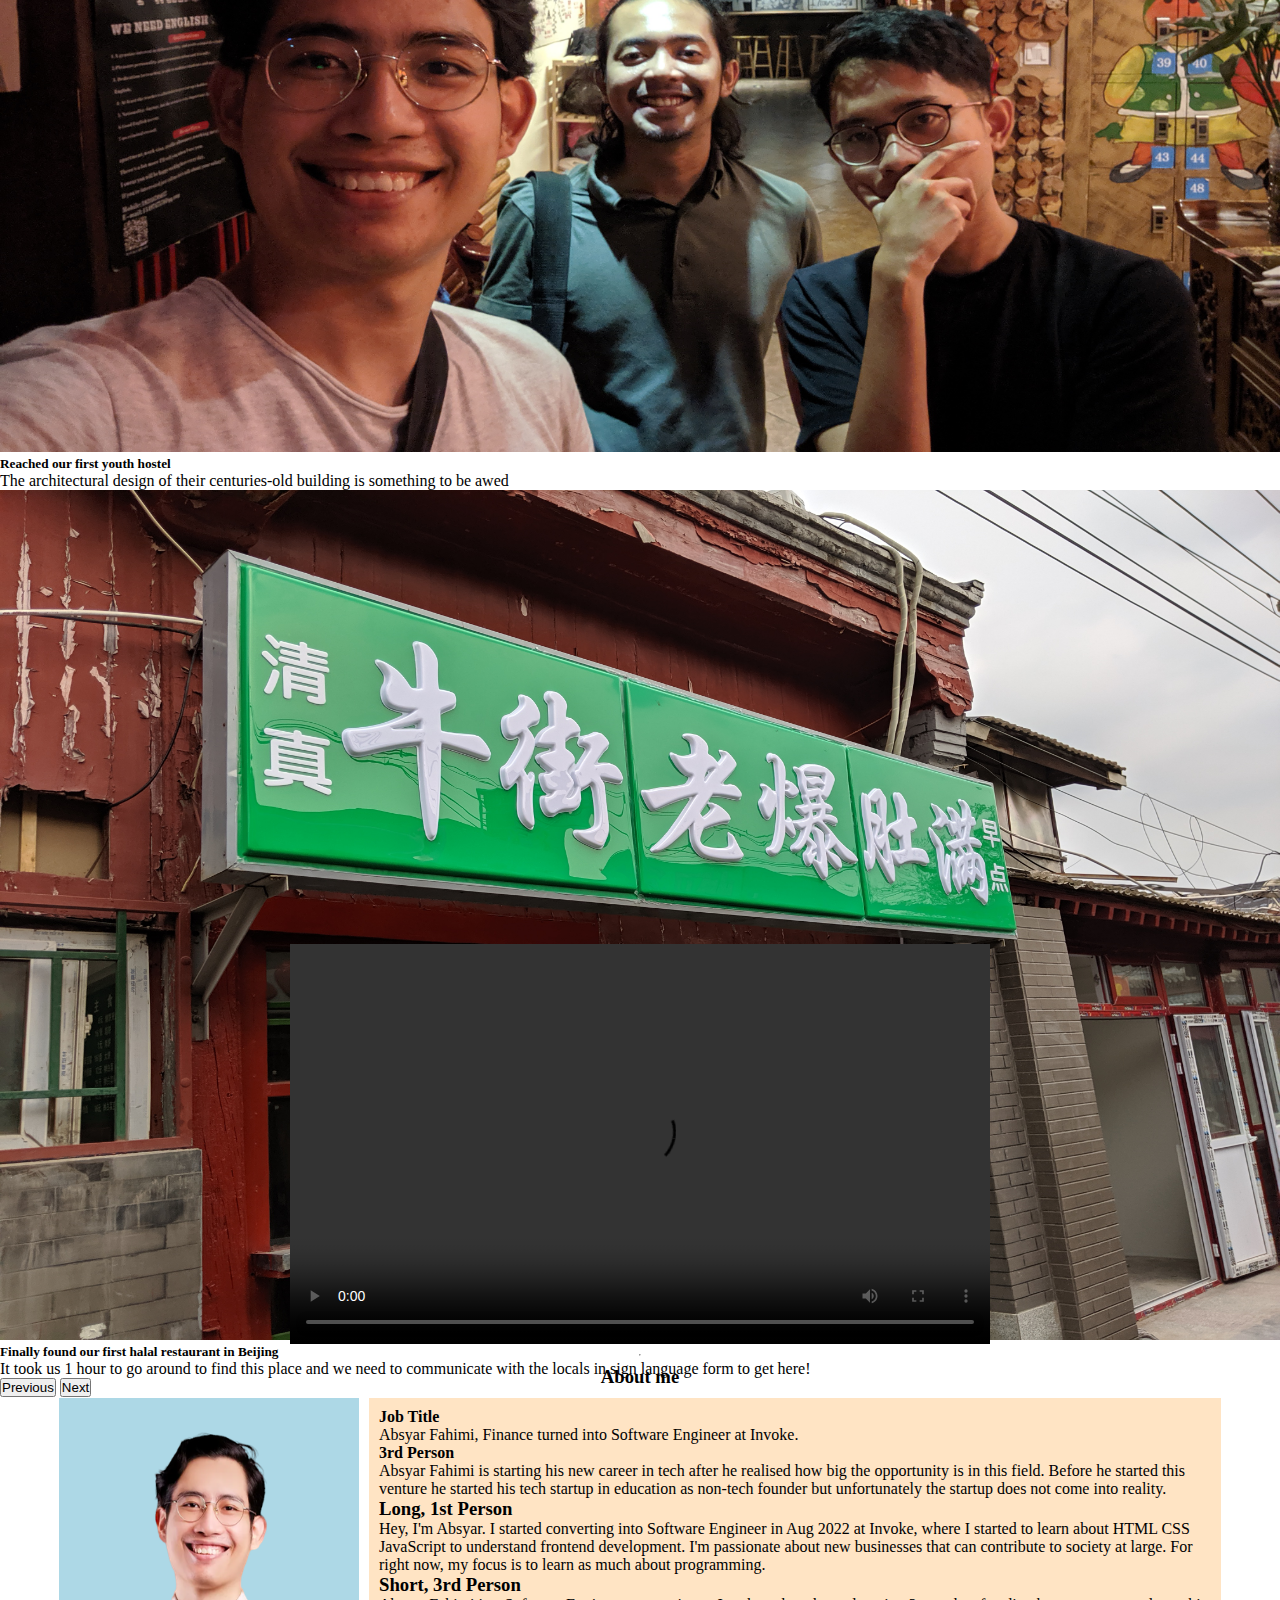
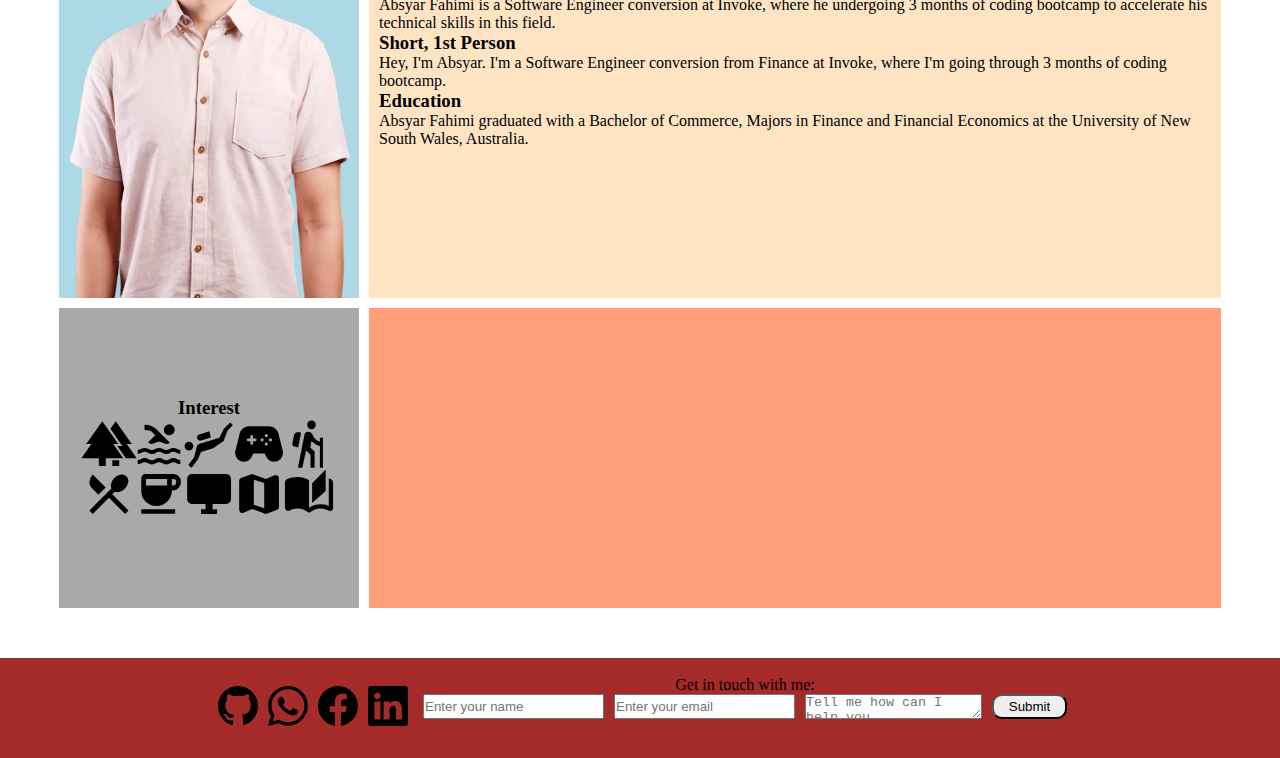
==== index.html @ f7a5f2e1 "update portfolio 2.11pm" ====
<!DOCTYPE html>
<html lang="en">
  <head>
    <meta charset="UTF-8" />
    <meta http-equiv="X-UA-Compatible" content="IE=edge" />
    <meta name="viewport" content="width=device-width, initial-scale=1.0" />
    <link
      href="https://cdn.jsdelivr.net/npm/bootstrap@5.2.0/dist/css/bootstrap.min.css"
      rel="stylesheet"
      integrity="sha384-gH2yIJqKdNHPEq0n4Mqa/HGKIhSkIHeL5AyhkYV8i59U5AR6csBvApHHNl/vI1Bx"
      crossorigin="anonymous"
    />
    <link
      rel="stylesheet"
      href="https://fonts.googleapis.com/css2?family=Material+Symbols+Outlined:opsz,wght,FILL,GRAD@48,600,0,0"
    />
    <link rel="stylesheet" href="style.css" />
    <title>Web of Gweatness</title>
  </head>
  <body>
    <div class="main-container">
      <div id="navbar">
        <div class="navbar-left">
          <h3>Hello, welcome to travel blog</h3>
        </div>
        <div class="navbar-right">
          <ul class="navigation">
            <a href="#carousel">
              <li>My Adventure</li>
            </a>
            <a href="#about-me">
              <li>About Me</li>
            </a>
            <a href="#video-intro">
              <li>Video</li>
            </a>
            <a href="#footer">
              <li>Contact</li>
            </a>
          </ul>
        </div>
      </div>
      <div id="carousel" class="carousel slide" data-bs-ride="false">
        <div class="carousel-indicators">
          <button
            type="button"
            data-bs-target="#carousel"
            data-bs-slide-to="0"
            class="active"
            aria-current="true"
            aria-label="Slide 1"
          ></button>
          <button
            type="button"
            data-bs-target="#carousel"
            data-bs-slide-to="1"
            aria-label="Slide 2"
          ></button>
          <button
            type="button"
            data-bs-target="#carousel"
            data-bs-slide-to="2"
            aria-label="Slide 3"
          ></button>
          <!-- for every picture must add this -->
          <!-- <button
              type="button"
              data-bs-target="#carousel"
              data-bs-slide-to="x"
              aria-label="Slide y"
            ></button> -->
        </div>
        <div class="carousel-inner">
          <div class="carousel-item active">
            <img
              src="./assets/onboarding to China.jpg"
              class="d-block w-100"
              alt="3 guys at KLIA 2 waiting flight to China"
            />
            <div class="carousel-caption d-none d-md-block">
              <h5>1 month of crazy adventure to Trans Siberian trip</h5>
              <p>
                It all started with an idea for the craziest adventure to see
                the world
              </p>
            </div>
          </div>
          <div class="carousel-item">
            <img
              src="./assets/first pit stop.jpg"
              class="d-block w-100"
              alt="..."
            />
            <div class="carousel-caption d-none d-md-block">
              <h5>Reached our first youth hostel</h5>
              <p>
                The architectural design of their centuries-old building is
                something to be awed
              </p>
            </div>
          </div>
          <div class="carousel-item">
            <img
              src="./assets/halal restaurant in beijing.jpg"
              class="d-block w-100"
              alt="..."
            />
            <div class="carousel-caption d-none d-md-block">
              <h5>Finally found our first halal restaurant in Beijing</h5>
              <p>
                It took us 1 hour to go around to find this place and we need to
                communicate with the locals in sign language form to get here!
              </p>
            </div>
          </div>
          <!-- copy paste this to add more picture -->
          <!-- <div class="carousel-item">
              <img
                src="./assets/halal restaurant in beijing.jpg"
                class="d-block w-100"
                alt="..."
              />
              <div class="carousel-caption d-none d-md-block">
                <h5>Third slide label</h5>
                <p>
                  Some representative placeholder content for the third slide.
                </p>
              </div>
            </div> -->
        </div>
        <button
          class="carousel-control-prev"
          type="button"
          data-bs-target="#carousel"
          data-bs-slide="prev"
        >
          <span class="carousel-control-prev-icon" aria-hidden="true"></span>
          <span class="visually-hidden">Previous</span>
        </button>
        <button
          class="carousel-control-next"
          type="button"
          data-bs-target="#carousel"
          data-bs-slide="next"
        >
          <span class="carousel-control-next-icon" aria-hidden="true"></span>
          <span class="visually-hidden">Next</span>
        </button>
      </div>
    </div>
    <div class="second-container">
      <hr />
      <h3 id="video-intro">30 Days of Trans Siberia Trip</h3>
      <video
        src="./assets/TransSiberia.mp4"
        id="video"
        controls
        type="video/mp4"
      ></video>
      <div id="about-me">
        <hr />
        <h3>About me</h3>
        <div id="top-about-me">
          <img src="./assets/profile.png" alt="profile picture" />
          <div class="bio">
            <h4>Job Title</h4>
            <p>
              Absyar Fahimi, Finance turned into Software Engineer at Invoke.
            </p>
            <h4>3rd Person</h4>
            <p>
              Absyar Fahimi is starting his new career in tech after he realised
              how big the opportunity is in this field. Before he started this
              venture he started his tech startup in education as non-tech
              founder but unfortunately the startup does not come into reality.
            </p>
            <h3>Long, 1st Person</h3>
            <p>
              Hey, I'm Absyar. I started converting into Software Engineer in
              Aug 2022 at Invoke, where I started to learn about HTML CSS
              JavaScript to understand frontend development. I'm passionate
              about new businesses that can contribute to society at large. For
              right now, my focus is to learn as much about programming.
            </p>
            <h3>Short, 3rd Person</h3>
            <p>
              Absyar Fahimi is a Software Engineer conversion at Invoke, where
              he undergoing 3 months of coding bootcamp to accelerate his
              technical skills in this field.
            </p>
            <h3>Short, 1st Person</h3>
            <p>
              Hey, I'm Absyar. I'm a Software Engineer conversion from Finance
              at Invoke, where I'm going through 3 months of coding bootcamp.
            </p>
            <h3>Education</h3>
            <p>
              Absyar Fahimi graduated with a Bachelor of Commerce, Majors in
              Finance and Financial Economics at the University of New South
              Wales, Australia.
            </p>
          </div>
        </div>
        <div id="bot-about-me">
          <div class="interest">
            <h3>Interest</h3>
            <div class="interest-list">
              <p class="material-symbols-outlined">forest</p>
              <p class="material-symbols-outlined">pool</p>
              <p class="material-symbols-outlined">scuba_diving</p>
              <p class="material-symbols-outlined">stadia_controller</p>
              <p class="material-symbols-outlined">hiking</p>
              <p class="material-symbols-outlined">restaurant_menu</p>
              <p class="material-symbols-outlined">coffee</p>
              <p class="material-symbols-outlined">desktop_windows</p>
              <p class="material-symbols-outlined">map</p>
              <p class="material-symbols-outlined">auto_stories</p>
            </div>
          </div>
          <div class="more-about-me"></div>
        </div>
      </div>
    </div>
    <footer id="footer">
      <div id="social-media">
        <a href="https://github.com/khairulabsyar" target="_blank">
          <svg
            xmlns="http://www.w3.org/2000/svg"
            width="16"
            height="16"
            fill="currentColor"
            class="bi bi-github fs-3"
            viewBox="0 0 16 16"
          >
            <path
              d="M8 0C3.58 0 0 3.58 0 8c0 3.54 2.29 6.53 5.47 7.59.4.07.55-.17.55-.38 0-.19-.01-.82-.01-1.49-2.01.37-2.53-.49-2.69-.94-.09-.23-.48-.94-.82-1.13-.28-.15-.68-.52-.01-.53.63-.01 1.08.58 1.23.82.72 1.21 1.87.87 2.33.66.07-.52.28-.87.51-1.07-1.78-.2-3.64-.89-3.64-3.95 0-.87.31-1.59.82-2.15-.08-.2-.36-1.02.08-2.12 0 0 .67-.21 2.2.82.64-.18 1.32-.27 2-.27.68 0 1.36.09 2 .27 1.53-1.04 2.2-.82 2.2-.82.44 1.1.16 1.92.08 2.12.51.56.82 1.27.82 2.15 0 3.07-1.87 3.75-3.65 3.95.29.25.54.73.54 1.48 0 1.07-.01 1.93-.01 2.2 0 .21.15.46.55.38A8.012 8.012 0 0 0 16 8c0-4.42-3.58-8-8-8z"
            />
          </svg>
        </a>
        <a href="https://wa.me/qr/CQEOUV72MGDHC1" target="_blank">
          <svg
            xmlns="http://www.w3.org/2000/svg"
            width="16"
            height="16"
            fill="currentColor"
            class="bi bi-whatsapp"
            viewBox="0 0 16 16"
          >
            <path
              d="M13.601 2.326A7.854 7.854 0 0 0 7.994 0C3.627 0 .068 3.558.064 7.926c0 1.399.366 2.76 1.057 3.965L0 16l4.204-1.102a7.933 7.933 0 0 0 3.79.965h.004c4.368 0 7.926-3.558 7.93-7.93A7.898 7.898 0 0 0 13.6 2.326zM7.994 14.521a6.573 6.573 0 0 1-3.356-.92l-.24-.144-2.494.654.666-2.433-.156-.251a6.56 6.56 0 0 1-1.007-3.505c0-3.626 2.957-6.584 6.591-6.584a6.56 6.56 0 0 1 4.66 1.931 6.557 6.557 0 0 1 1.928 4.66c-.004 3.639-2.961 6.592-6.592 6.592zm3.615-4.934c-.197-.099-1.17-.578-1.353-.646-.182-.065-.315-.099-.445.099-.133.197-.513.646-.627.775-.114.133-.232.148-.43.05-.197-.1-.836-.308-1.592-.985-.59-.525-.985-1.175-1.103-1.372-.114-.198-.011-.304.088-.403.087-.088.197-.232.296-.346.1-.114.133-.198.198-.33.065-.134.034-.248-.015-.347-.05-.099-.445-1.076-.612-1.47-.16-.389-.323-.335-.445-.34-.114-.007-.247-.007-.38-.007a.729.729 0 0 0-.529.247c-.182.198-.691.677-.691 1.654 0 .977.71 1.916.81 2.049.098.133 1.394 2.132 3.383 2.992.47.205.84.326 1.129.418.475.152.904.129 1.246.08.38-.058 1.171-.48 1.338-.943.164-.464.164-.86.114-.943-.049-.084-.182-.133-.38-.232z"
            />
          </svg>
        </a>
        <a href="https://www.facebook.com/khairulabsyar" target="_blank">
          <svg
            xmlns="http://www.w3.org/2000/svg"
            width="16"
            height="16"
            fill="currentColor"
            class="bi bi-facebook"
            viewBox="0 0 16 16"
          >
            <path
              d="M16 8.049c0-4.446-3.582-8.05-8-8.05C3.58 0-.002 3.603-.002 8.05c0 4.017 2.926 7.347 6.75 7.951v-5.625h-2.03V8.05H6.75V6.275c0-2.017 1.195-3.131 3.022-3.131.876 0 1.791.157 1.791.157v1.98h-1.009c-.993 0-1.303.621-1.303 1.258v1.51h2.218l-.354 2.326H9.25V16c3.824-.604 6.75-3.934 6.75-7.951z"
            />
          </svg>
        </a>
        <a
          href="https://www.linkedin.com/in/absyar-fahimi-b98874b8/"
          target="_blank"
        >
          <svg
            xmlns="http://www.w3.org/2000/svg"
            width="16"
            height="16"
            fill="currentColor"
            class="bi bi-linkedin"
            viewBox="0 0 16 16"
          >
            <path
              d="M0 1.146C0 .513.526 0 1.175 0h13.65C15.474 0 16 .513 16 1.146v13.708c0 .633-.526 1.146-1.175 1.146H1.175C.526 16 0 15.487 0 14.854V1.146zm4.943 12.248V6.169H2.542v7.225h2.401zm-1.2-8.212c.837 0 1.358-.554 1.358-1.248-.015-.709-.52-1.248-1.342-1.248-.822 0-1.359.54-1.359 1.248 0 .694.521 1.248 1.327 1.248h.016zm4.908 8.212V9.359c0-.216.016-.432.08-.586.173-.431.568-.878 1.232-.878.869 0 1.216.662 1.216 1.634v3.865h2.401V9.25c0-2.22-1.184-3.252-2.764-3.252-1.274 0-1.845.7-2.165 1.193v.025h-.016a5.54 5.54 0 0 1 .016-.025V6.169h-2.4c.03.678 0 7.225 0 7.225h2.4z"
            />
          </svg>
        </a>
      </div>
      <div id="contact-details">
        <p>Get in touch with me:</p>
        <form action="https://api.web3forms.com/submit" method="POST">
          <input
            type="hidden"
            name="access_key"
            value="2069df37-3660-4379-b9e5-aab74957830b"
          />
          <input
            type="text"
            name="name"
            required
            placeholder="Enter your name"
          />
          <input
            type="email"
            name="email"
            required
            placeholder="Enter your email"
          />
          <textarea
            name="message"
            required
            placeholder="Tell me how can I help you"
          ></textarea>
          <input
            type="hidden"
            name="redirect"
            value="https://web3forms.com/success"
          />

          <button type="submit" class="submit">Submit</button>
        </form>
      </div>
    </footer>
    <script
      src="https://cdn.jsdelivr.net/npm/bootstrap@5.2.0/dist/js/bootstrap.bundle.min.js"
      integrity="sha384-A3rJD856KowSb7dwlZdYEkO39Gagi7vIsF0jrRAoQmDKKtQBHUuLZ9AsSv4jD4Xa"
      crossorigin="anonymous"
    ></script>
  </body>
</html>
<script src="./script.js"></script>
---- style.css ----
* {
  padding: 0;
  margin: 0;
  box-sizing: border-box;
}
a {
  text-decoration: none;
  color: black;
}
.main-container {
  width: 100vw;
  height: 100vh;
  display: flex;
  flex-direction: column;
  justify-content: center;
  align-items: center;
  position: relative;
}
.second-container {
  width: 100vw;
  display: flex;
  flex-direction: column;
  justify-content: center;
  align-items: center;
  gap: 10px;
}
#navbar {
  width: 100vw;
  height: 50px;
  max-width: 80%;
  display: flex;
  justify-content: space-between;
  align-items: center;
  top: 0;
}
.navbar-right {
  display: flex;
  padding-top: 10px;
}
.navigation {
  display: flex;
  list-style: none;
  gap: 25px;
}
.navigation a:hover {
  background-color: black;
  color: white;
  border-radius: 10px;
  padding: 0 5px 0 5px;
}
.carousel-item img {
  width: 100vw !important;
  height: calc(100vh - 50px);
}
#video {
  width: 700px;
  height: 400px;
}
#about-me {
  width: 100vw;
  display: flex;
  flex-direction: column;
  align-items: center;
  padding-bottom: 50px;
  gap: 10px;
}
#top-about-me {
  display: flex;
  gap: 10px;
}
#top-about-me img {
  background-color: lightblue;
  height: 500px;
  width: 300px;
}
.bio {
  height: 500px;
  width: calc(90vw - 300px);
  background-color: bisque;
  overflow-y: scroll;
  padding: 10px;
}
#bot-about-me {
  display: flex;
  gap: 10px;
}
.interest {
  height: 300px;
  width: 300px;
  background-color: darkgray;
  display: flex;
  flex-direction: column;
  justify-content: center;
  align-items: center;
}
.interest-list {
  display: flex;
  flex-wrap: wrap;
  width: 250px;
}
.material-symbols-outlined {
  font-variation-settings: "FILL" 1, "wght" 700, "GRAD" 200, "opsz" 60;
  font-size: 50px;
}
.more-about-me {
  height: 300px;
  width: calc(90vw - 300px);
  background-color: lightsalmon;
}
#footer {
  width: 100vw;
  height: 100px;
  background-color: brown;
  display: flex;
  justify-content: center;
  align-items: center;
  gap: 10px;
}
#social-media {
  width: 200px;
  height: 50px;
  display: flex;
  justify-content: center;
  align-items: center;
  gap: 10px;
}
#social-media svg {
  height: 50px;
  width: 40px;
  color: black;
}

#contact-details {
  height: 65px;
  display: flex;
  flex-direction: column;
  justify-content: flex-start;
  align-items: center;
}
form {
  display: flex;
  gap: 10px;
}
form input,
textarea {
  height: 25px;
}

.submit {
  border-radius: 10px;
  width: 75px;
  height: 25px;
}
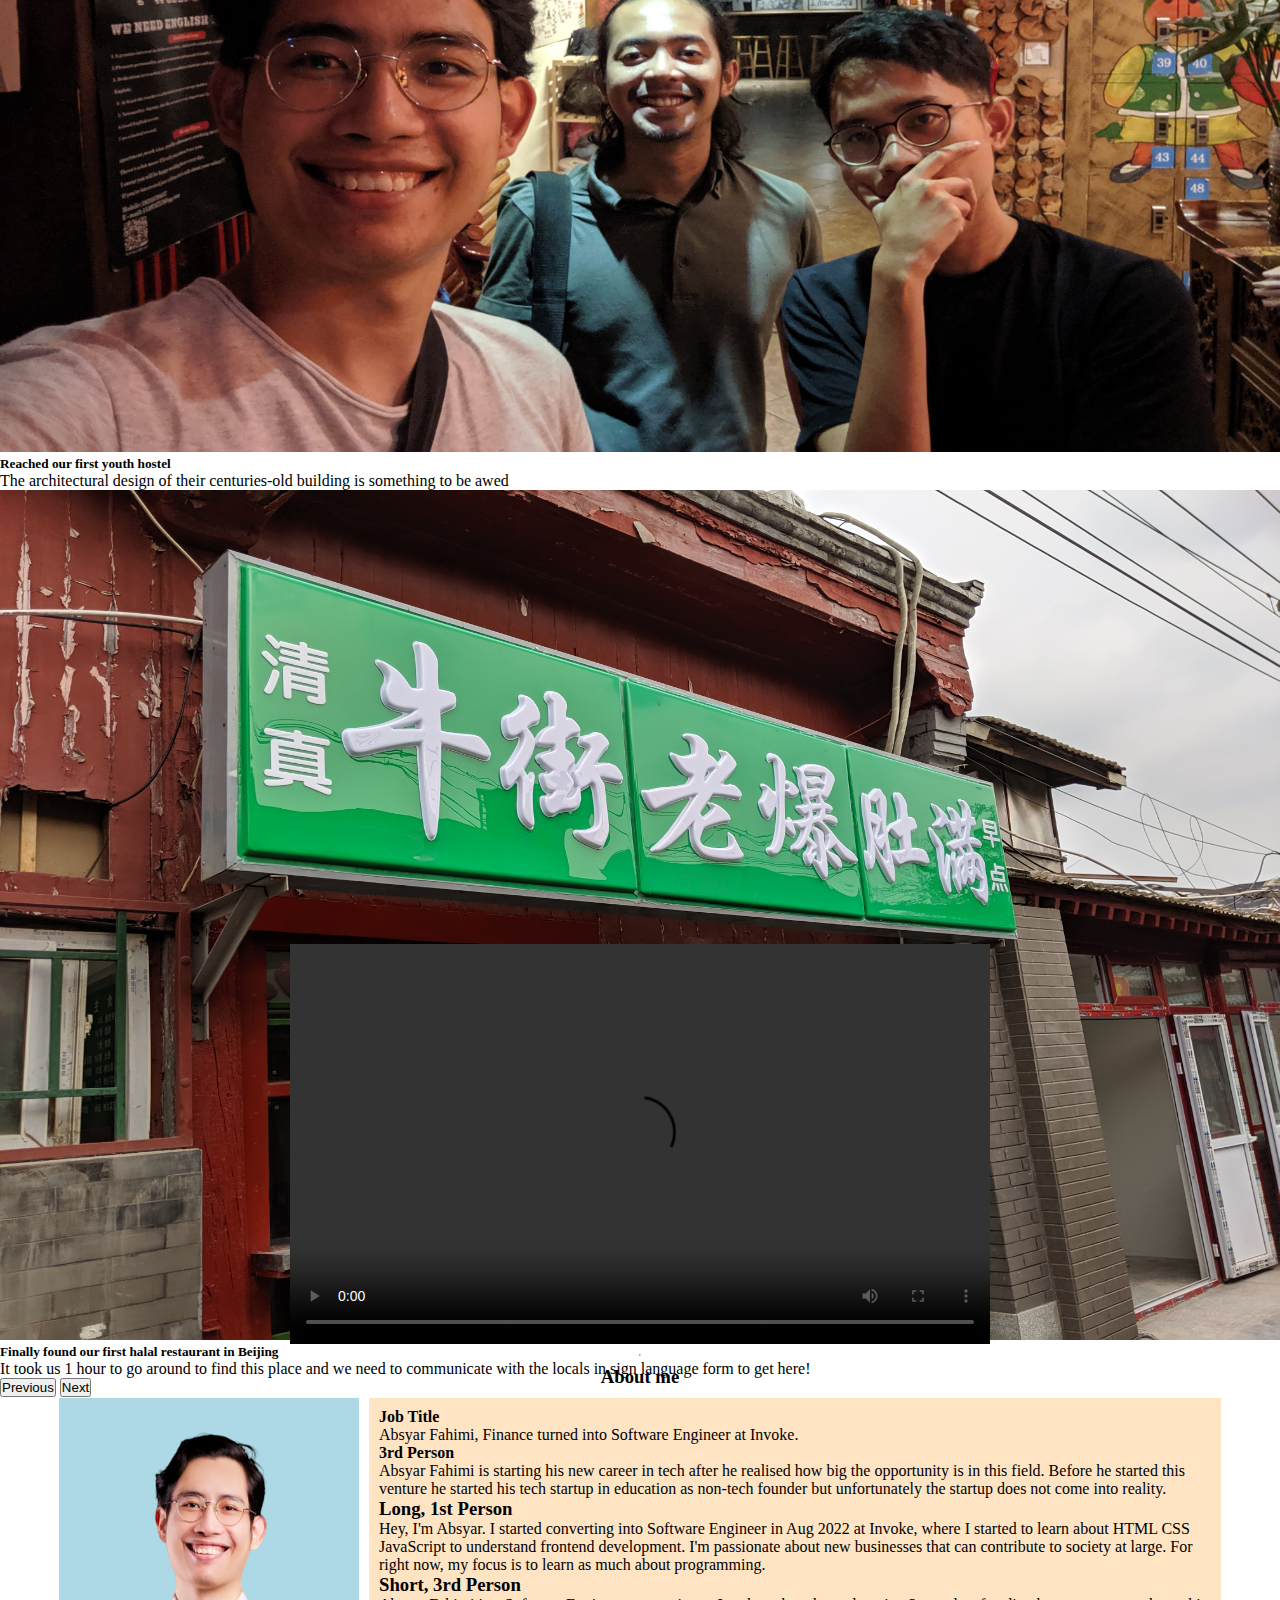
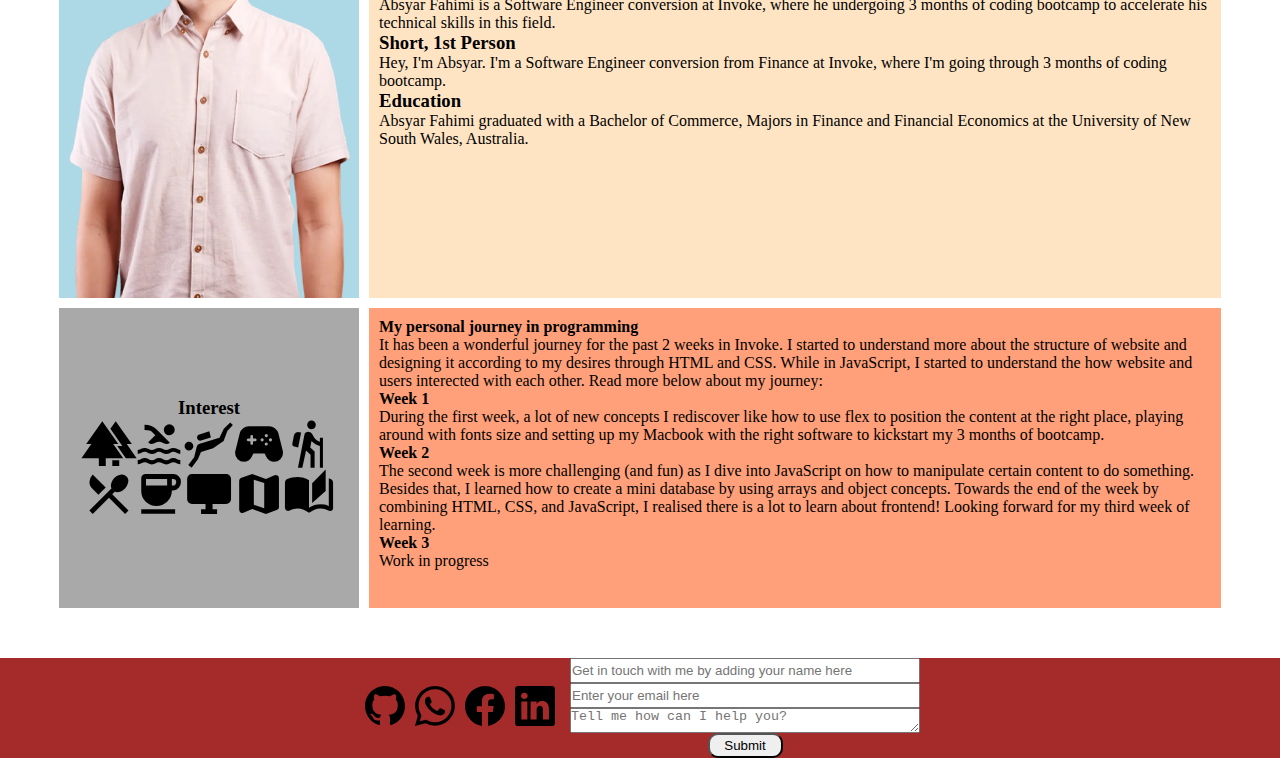
==== commit ac1d898b: "update first version of my portfolio" ====
--- a/index.html
+++ b/index.html
@@ -21,7 +21,7 @@
     <div class="main-container">
       <div id="navbar">
         <div class="navbar-left">
-          <h3>Hello, welcome to travel blog</h3>
+          <h3>Hello, welcome to travel blog & programming journey</h3>
         </div>
         <div class="navbar-right">
           <ul class="navigation">
@@ -217,7 +217,35 @@
               <p class="material-symbols-outlined">auto_stories</p>
             </div>
           </div>
-          <div class="more-about-me"></div>
+          <div class="more-about-me">
+            <h4>My personal journey in programming</h4>
+            <p>
+              It has been a wonderful journey for the past 2 weeks in Invoke. I
+              started to understand more about the structure of website and
+              designing it according to my desires through HTML and CSS. While
+              in JavaScript, I started to understand the how website and users
+              interected with each other. Read more below about my journey:
+            </p>
+            <h4>Week 1</h4>
+            <p>
+              During the first week, a lot of new concepts I rediscover like how
+              to use flex to position the content at the right place, playing
+              around with fonts size and setting up my Macbook with the right
+              software to kickstart my 3 months of bootcamp.
+            </p>
+            <h4>Week 2</h4>
+            <p>
+              The second week is more challenging (and fun) as I dive into
+              JavaScript on how to manipulate certain content to do something.
+              Besides that, I learned how to create a mini database by using
+              arrays and object concepts. Towards the end of the week by
+              combining HTML, CSS, and JavaScript, I realised there is a lot to
+              learn about frontend! Looking forward for my third week of
+              learning.
+            </p>
+            <h4>Week 3</h4>
+            <p>Work in progress</p>
+          </div>
         </div>
       </div>
     </div>
@@ -284,7 +312,6 @@
         </a>
       </div>
       <div id="contact-details">
-        <p>Get in touch with me:</p>
         <form action="https://api.web3forms.com/submit" method="POST">
           <input
             type="hidden"
@@ -295,25 +322,24 @@
             type="text"
             name="name"
             required
-            placeholder="Enter your name"
+            placeholder="Get in touch with me by adding your name here"
           />
           <input
             type="email"
             name="email"
             required
-            placeholder="Enter your email"
+            placeholder="Enter your email here"
           />
           <textarea
             name="message"
             required
-            placeholder="Tell me how can I help you"
+            placeholder="Tell me how can I help you?"
           ></textarea>
           <input
             type="hidden"
             name="redirect"
             value="https://web3forms.com/success"
           />
-
           <button type="submit" class="submit">Submit</button>
         </form>
       </div>
--- a/style.css
+++ b/style.css
@@ -106,6 +106,8 @@
   height: 300px;
   width: calc(90vw - 300px);
   background-color: lightsalmon;
+  padding: 10px;
+  overflow-y: scroll;
 }
 #footer {
   width: 100vw;
@@ -133,17 +135,18 @@
 #contact-details {
   height: 65px;
   display: flex;
-  flex-direction: column;
-  justify-content: flex-start;
+  justify-content: center;
   align-items: center;
 }
 form {
   display: flex;
-  gap: 10px;
+  flex-direction: column;
+  align-items: center;
 }
 form input,
 textarea {
   height: 25px;
+  width: 350px;
 }
 
 .submit {
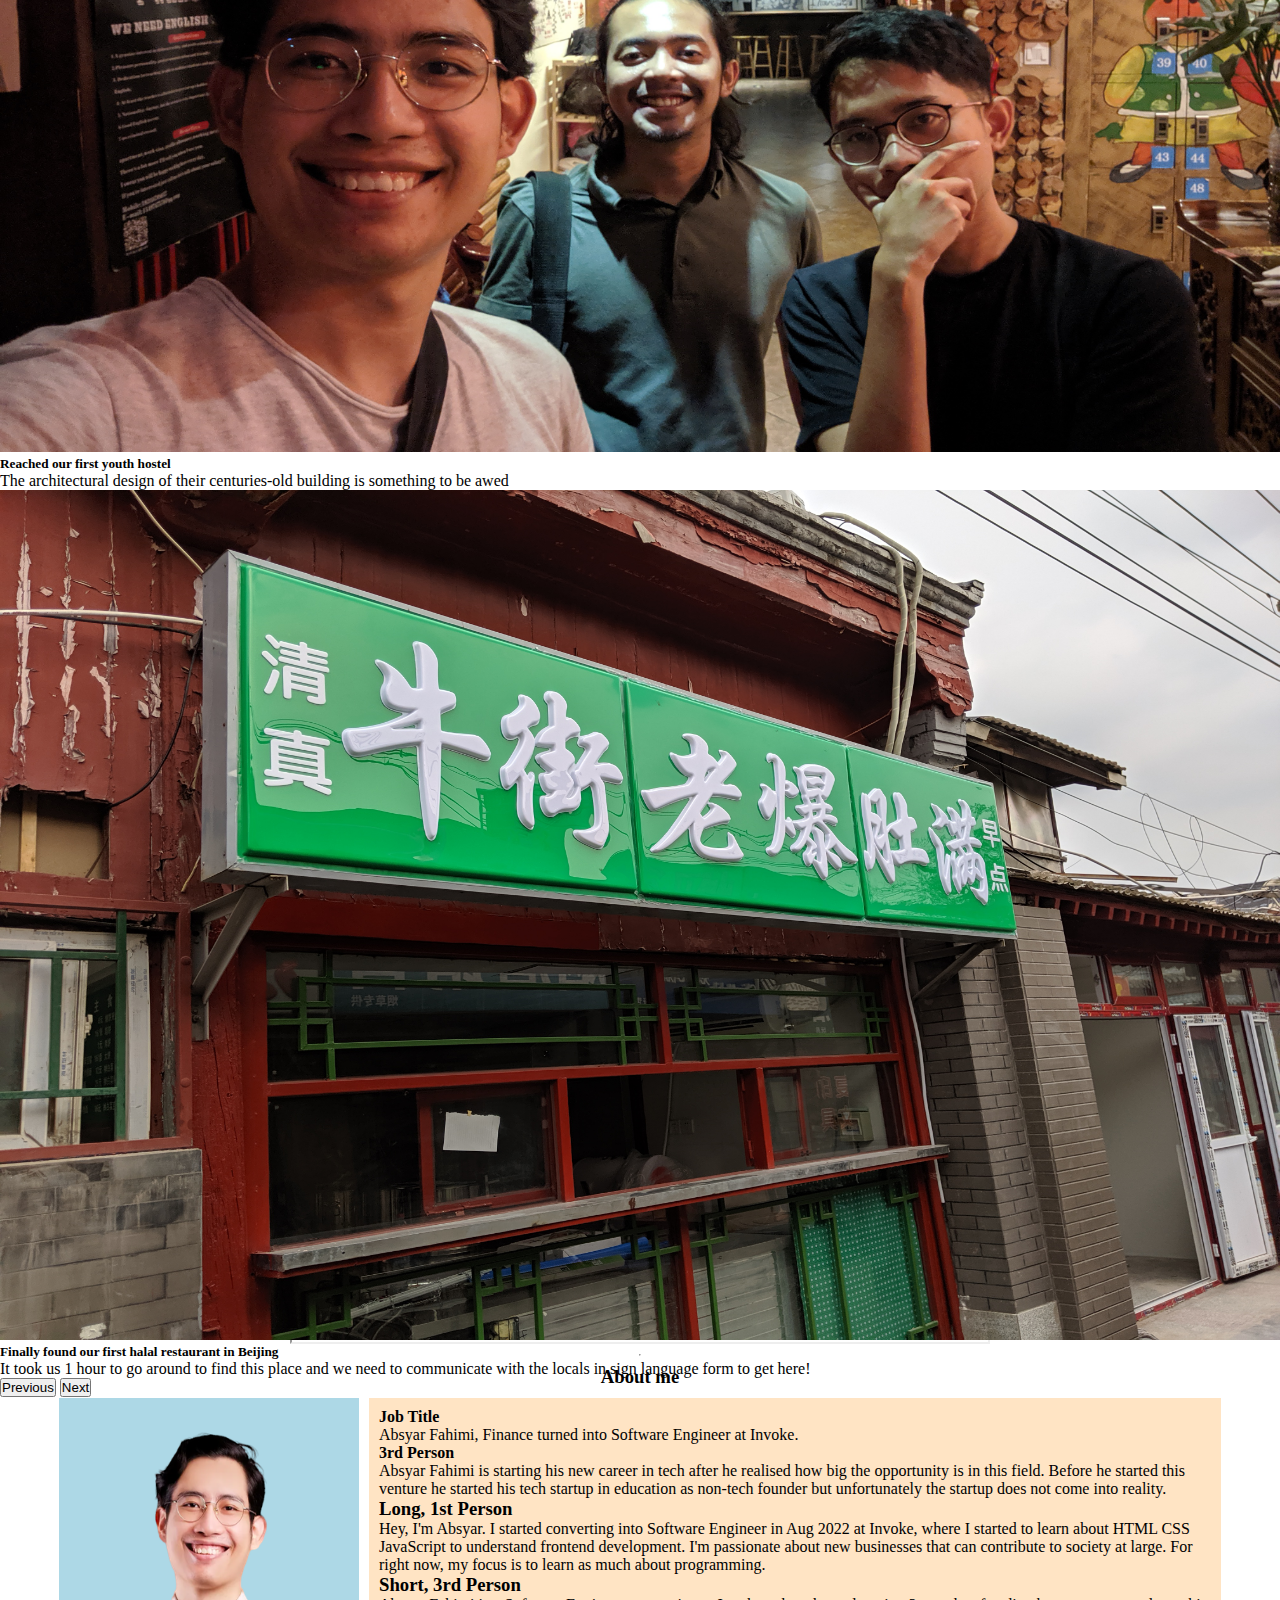
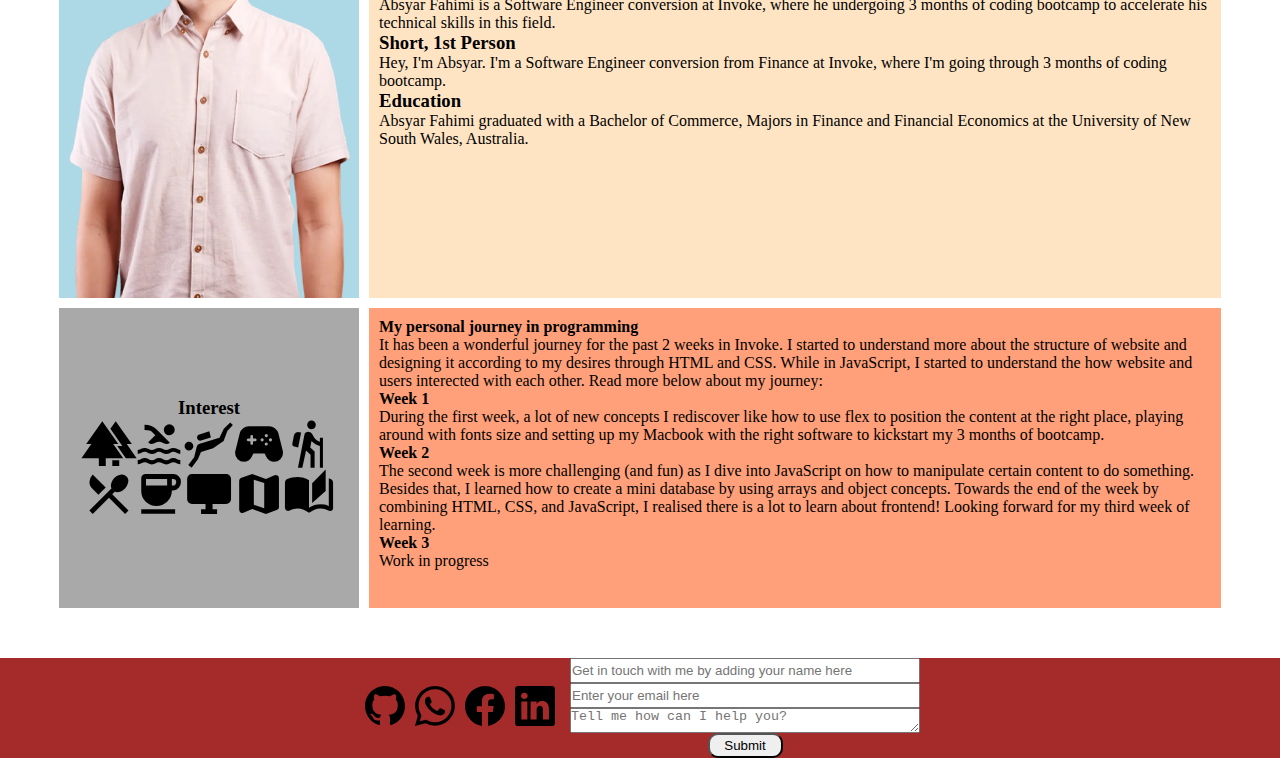
==== commit 9a626580: "update video" ====
--- a/index.html
+++ b/index.html
@@ -151,12 +151,12 @@
     <div class="second-container">
       <hr />
       <h3 id="video-intro">30 Days of Trans Siberia Trip</h3>
-      <video
-        src="./assets/TransSiberia.mp4"
+      <iframe
+        src="https://www.youtube.com/embed/iPhDAUVVQ_Y"
         id="video"
         controls
         type="video/mp4"
-      ></video>
+      ></iframe>
       <div id="about-me">
         <hr />
         <h3>About me</h3>
